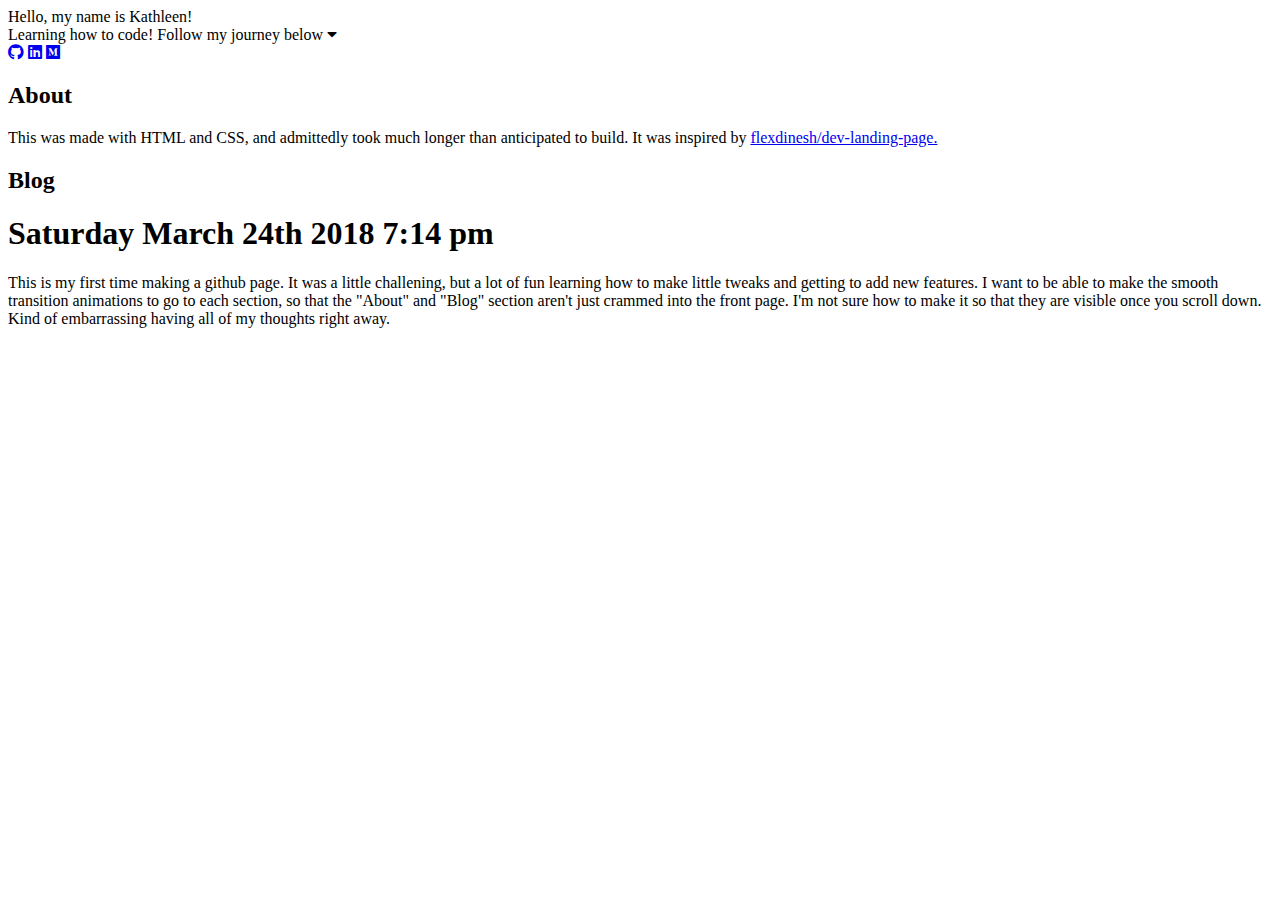
==== index.html @ 1b493c1a "adding html" ====
<!DOCTYPE html>
<html>
<head>
	<title> Kathleen Wang | Home </title>
	<link href="https://fonts.googleapis.com/css?family=Reem+Kufi|Roboto:300" rel="stylesheet">
	<link href="https://use.fontawesome.com/releases/v5.0.8/css/all.css" rel="stylesheet">
	 
	<link rel="stylesheet" href="styles.css">

</head>
<body>
<main>
	<div class ="intro"> Hello, my name is Kathleen! </div>
	<div class = "tagline"> Learning how to code! Follow my journey below  <i class = "fas fa-caret-down"> </i></div> 
	<div class = "icons-social"> 
	<a target ="_blank" href ="https://github.com/kathleenwang713">   <i class = "fab fa-github fa-pulse"> </i></a>
	<a target ="_blank" href ="https://www.linkedin.com/in/kathleen-wang-26524072/"><i class="fab fa-linkedin fa-pulse">   </i></a>
	<a target ="_blank" href ="https://medium.com/@kathleenchibimaru"> <i class ="fab fa-medium fa-pulse"> </i></a>
	</div>
	<div class ="about"> 
	<h2 class ="h2-heading"> About </h2>
	This was made with HTML and CSS, and admittedly took much longer than anticipated to build. It was inspired by <a target ="_blank" href = "https://github.com/flexdinesh/dev-landing-page"> flexdinesh/dev-landing-page. </a> </div>
	<div class ="blog">
	<h2 class = "h2-heading"> Blog </h2>
	<h1 class ="date-time"> Saturday March 24th 2018 7:14 pm </h1>
	<p class ="blog-post"> This is my first time making a github page. It was a little challening, but a lot of fun learning how to make little tweaks and getting to add new features. I want to be able to make the smooth transition animations to go to each section, so that the "About" and "Blog" section aren't just crammed into the front page. I'm not sure how to make it so that they are visible once you scroll down. Kind of embarrassing having all of my thoughts right away. </p>
	</div>

	</main>
</body>
</html>
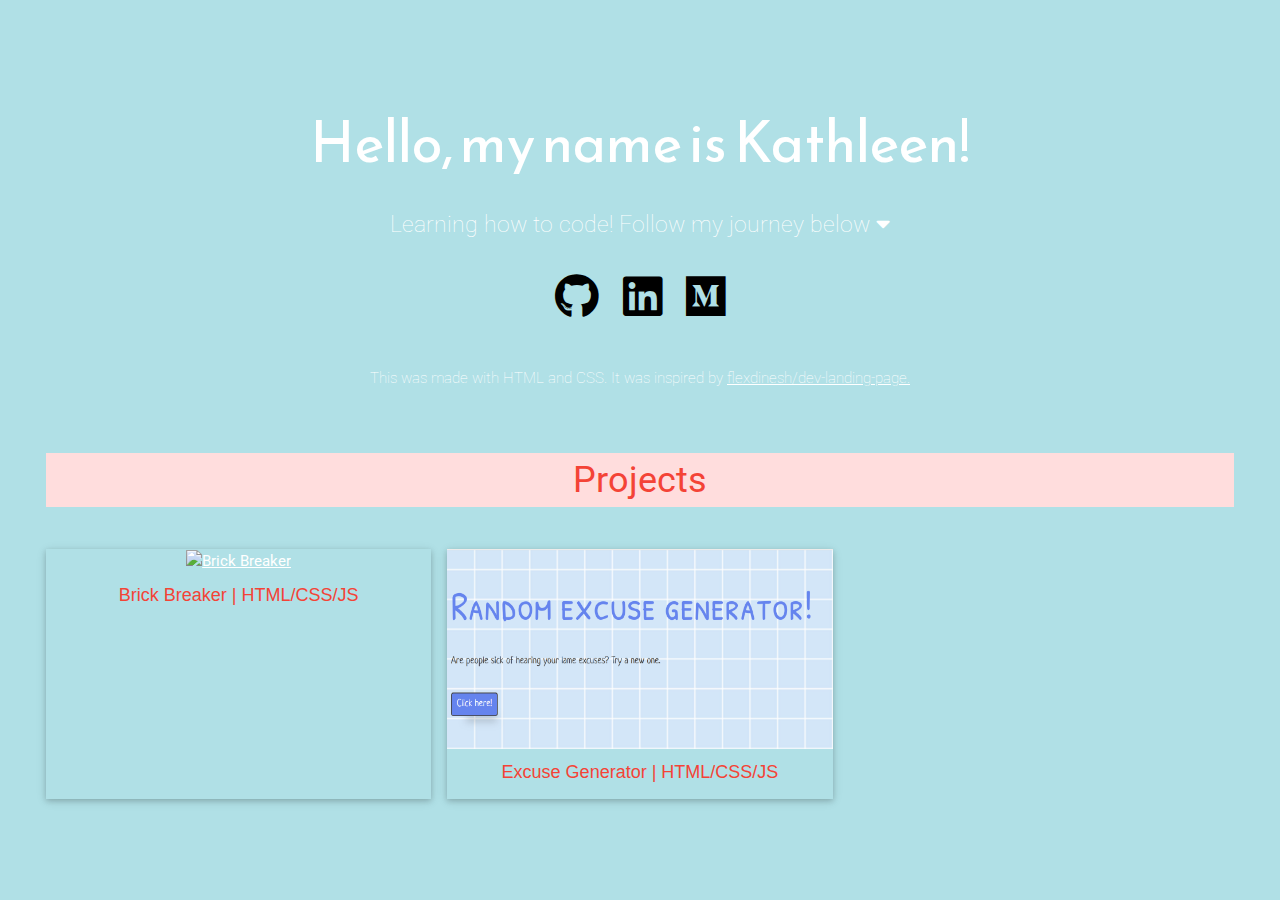
==== commit 91cbc182: "updating html" ====
--- a/index.html
+++ b/index.html
@@ -2,13 +2,16 @@
 <html>
 <head>
 	<title> Kathleen Wang | Home </title>
+	<link rel ="stylesheet" href ="https://unpkg.com/papercss@1.4.1/dist/paper.css">
+	<link rel="stylesheet" href="https://www.w3schools.com/w3css/4/w3.css">
 	<link href="https://fonts.googleapis.com/css?family=Reem+Kufi|Roboto:300" rel="stylesheet">
 	<link href="https://use.fontawesome.com/releases/v5.0.8/css/all.css" rel="stylesheet">
 	 
 	<link rel="stylesheet" href="styles.css">
 
+
 </head>
-<body>
+<body class = "w3-red">
 <main>
 	<div class ="intro"> Hello, my name is Kathleen! </div>
 	<div class = "tagline"> Learning how to code! Follow my journey below  <i class = "fas fa-caret-down"> </i></div> 
@@ -18,14 +21,32 @@
 	<a target ="_blank" href ="https://medium.com/@kathleenchibimaru"> <i class ="fab fa-medium fa-pulse"> </i></a>
 	</div>
 	<div class ="about"> 
-	<h2 class ="h2-heading"> About </h2>
-	This was made with HTML and CSS, and admittedly took much longer than anticipated to build. It was inspired by <a target ="_blank" href = "https://github.com/flexdinesh/dev-landing-page"> flexdinesh/dev-landing-page. </a> </div>
-	<div class ="blog">
-	<h2 class = "h2-heading"> Blog </h2>
-	<h1 class ="date-time"> Saturday March 24th 2018 7:14 pm </h1>
-	<p class ="blog-post"> This is my first time making a github page. It was a little challening, but a lot of fun learning how to make little tweaks and getting to add new features. I want to be able to make the smooth transition animations to go to each section, so that the "About" and "Blog" section aren't just crammed into the front page. I'm not sure how to make it so that they are visible once you scroll down. Kind of embarrassing having all of my thoughts right away. </p>
-	</div>
+	 
+	<p> This was made with HTML and CSS. It was inspired by <a target ="_blank" href = "https://github.com/flexdinesh/dev-landing-page"> flexdinesh/dev-landing-page. </a> </p> </div>
+	<div class ="w3-panel">
+	<h1 class ="w3-pale-red w3-text-red" style = " font-family: Roboto;"> Projects </h1> 
+	</div> 
 
+
+	 <div class="w3-row-padding w3-margin-top">
+  <div class="w3-third">
+    <div class="w3-card piccard" style ="height:250px;">
+      <a href ="samplegame.html" target ="_blank"> <img src ="brickpic.png" class ="w3-image w3-hover-opacity" alt = "Brick Breaker" style ="width:100%;height:200px"; > </a> 
+      <div class="w3-container">
+        <h5 class ="w3-text-red"> Brick Breaker | HTML/CSS/JS </h5>
+      </div>
+    </div>
+  </div>
+<div class="w3-third">
+    <div class="w3-card piccard" style = "height:250px" >
+       <a href = "https://random-excuse-generator--kathleenwang.repl.co/" target ="_blank"> <img src = "excusegen.png" class = "w3-image w3-hover-opacity" alt = "Excuse Generator" style ="width:100%;height:200px"; > </a> 
+      <div class="w3-container">
+        <h5 class ="w3-text-red">Excuse Generator | HTML/CSS/JS</h5>
+      </div>
+    </div>
+  </div>
+  </div>
+  
 	</main>
 </body>
 </html>--- a/styles.css
+++ b/styles.css
@@ -0,0 +1,69 @@
+ html{
+ 	font-family: :'Roboto',sans-serif;
+	background-color: peachpuff;
+ }
+.icons-social i{
+	font-size: 3em;
+	color:black;
+}
+
+main {
+	font-family:'Roboto',sans-serif;
+	background-color: powderblue;
+
+	display:flex;
+	flex-direction: column;
+	min-height: 100vh;
+	justify-content: center;
+	padding: 0 30px;
+	text-align: center;
+}
+
+main > .intro {
+	font-family: 'Reem Kufi', sans-serif;
+	font-size: 3.75em;
+	font-weight 600;
+}
+
+main >.tagline {
+	font-family: 'Roboto', sans-serif;
+	font-size: 1.5rem;
+	margin: 1.5rem 0;
+	font-weight: 100;
+}
+
+main >.about {
+	font-family: 'Roboto'
+	font-size: 1rem;
+	margin: 1.5rem 0;
+	font-weight: 50;
+}
+
+.h2-heading {
+	color: peachpuff;
+ 
+	 
+}
+.date-time {
+	text-align:left;
+	font-style: italic;
+	font-size: .75rem;
+}
+.blog-post{
+	text-align: left;
+	border-left: 3px solid white;
+	padding: 10px;
+	margin:3px;
+	font-size: 1rem;
+}
+.icons-social i {
+	padding: 10px;
+
+}
+
+.icons-social i a:hover {
+	border-bottom-width: 50px;
+	border-bottom-color: white;
+}
+
+
